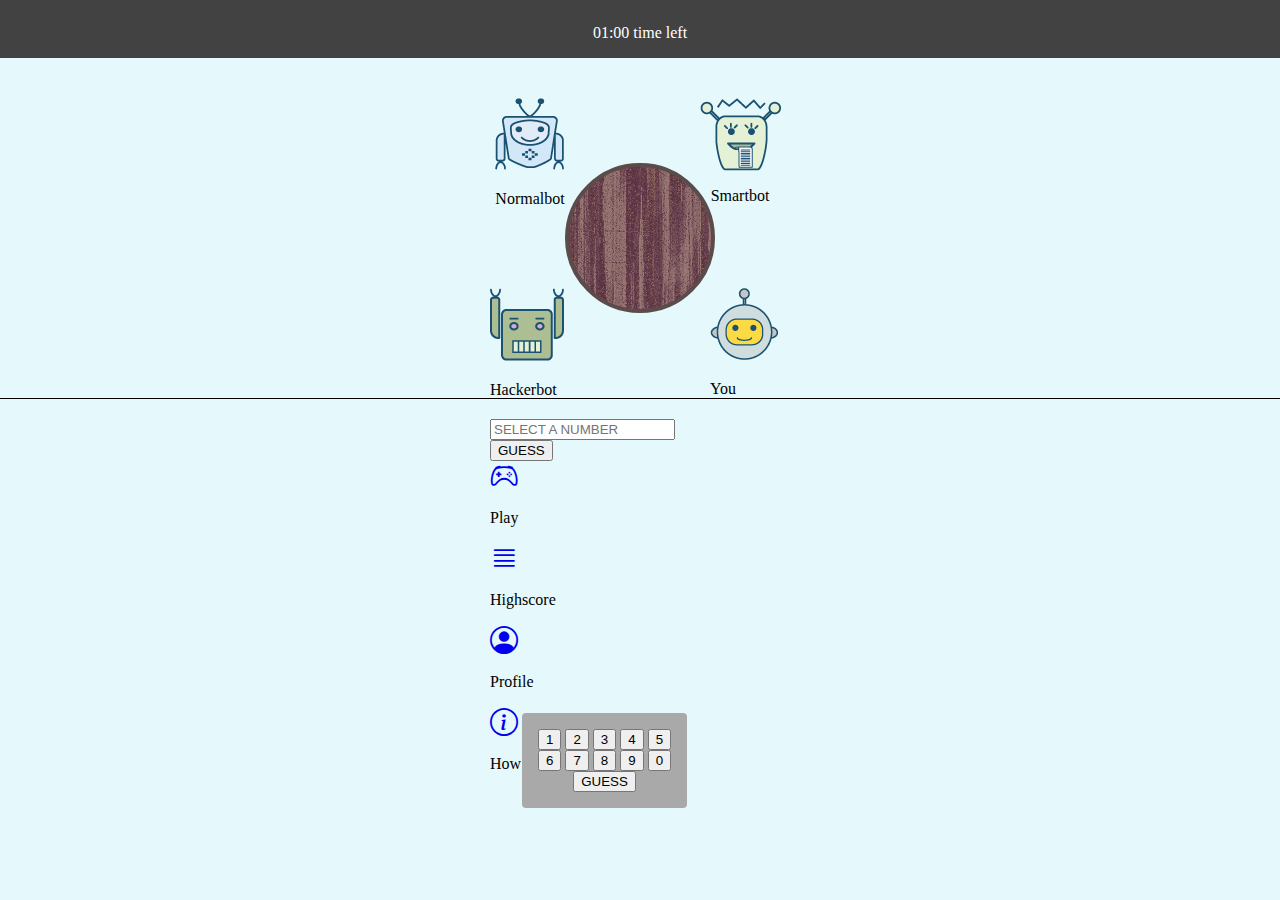
==== game.html @ 12f0a0da "Merge branch 'main' into Game-logic" ====
<!DOCTYPE html>
<html lang="en">

<head>
    <meta charset="UTF-8">
    <meta http-equiv="X-UA-Compatible" content="IE=edge">
    <meta name="viewport" content="width=device-width, initial-scale=1.0">
    <link href="https://cdn.jsdelivr.net/npm/bootstrap@5.0.0-beta1/dist/css/bootstrap.min.css" rel="stylesheet" integrity="sha384-giJF6kkoqNQ00vy+HMDP7azOuL0xtbfIcaT9wjKHr8RbDVddVHyTfAAsrekwKmP1" crossorigin="anonymous">    
    <script src="https://cdn.jsdelivr.net/npm/bootstrap@5.0.0-beta2/dist/js/bootstrap.bundle.min.js" integrity="sha384-b5kHyXgcpbZJO/tY9Ul7kGkf1S0CWuKcCD38l8YkeH8z8QjE0GmW1gYU5S9FOnJ0" crossorigin="anonymous"></script>
    <link rel="stylesheet" href="https://cdn.jsdelivr.net/npm/bootstrap-icons@1.3.0/font/bootstrap-icons.css">

    <link rel="stylesheet" href="game.css">
    <script src="logic.js"></script>
    <title>Startpage</title>
</head>

    <header>
        <div id="timerDiv">
            01:00 time left
        </div>
    </header>

    <main>
        <div class="opponentDiv">
            <div class="roundDiv"></div>
            <div class="opponentOne">
                <div id="oppPic">
                    <img src="assets/normalbot.png">
                    <p>Normalbot</p>
                </div>
            </div>

            <div class="opponentTwo">
                <div class="oppPic">
                    <img src="assets/smartbot.png">
                    <p>Smartbot</p>
                </div>
            </div>

            <div class="opponentDivTwo">

                <div class="opponentThree">
                    <div id="oppPic">
                        <img src="assets/hackerbot.png">
                        <p>Hackerbot</p>
                    </div>
                </div>

                <div class="opponentFour">
                    <div id="oppPic">
                        <img src="assets/you.png">
                        <p>You</p>
                    </div>
                </div>
            </div>
        </div>


    </main>
    <div id="buttonDiv">
        <div class="input-group mb-3">
            <input id="getNumber" type="text" class="form-control" placeholder="SELECT A NUMBER" aria-label="Recipient's username" aria-describedby="basic-addon2">
            <div class="input-group-append">
              <button class="btn btn-primary btn-lg" type="button" onclick="guess()">GUESS</button>

        
    
    <div class="keyboard d-flex flex-column">
            <div class="d-flex flex-row justify-content-center mb-3">
                <button class="btn btn-light border mx-1" type="button">1</button>
                <button class="btn btn-light border mx-1" type="button">2</button>
                <button class="btn btn-light border mx-1" type="button">3</button>
                <button class="btn btn-light border mx-1" type="button">4</button>
                <button class="btn btn-light border mx-1" type="button">5</button>
            </div>
            <div class="d-flex flex-row justify-content-center">
                <button class="btn btn-light border mx-1" type="button">6</button>
                <button class="btn btn-light border mx-1" type="button">7</button>
                <button class="btn btn-light border mx-1" type="button">8</button>
                <button class="btn btn-light border mx-1" type="button">9</button>
                <button class="btn btn-light border mx-1" type="button">0</button>
              
            </div>
            <div class="selectButton d-flex flex-column">
                <button class="btn btn-light border mx-1 mt-2" type="button">GUESS</button>
            </div>
     </div>
   
    </main>
    


    <footer class="d-flex flex-row fixed-bottom justify-content-around border-top bg-white mt-3">

        <div class="d-flex flex-column align-items-center">
            <a href="game.html" class="link-dark"><i class="bi bi-controller" title="Play" style="font-size: 1.75rem;"></i></a>
            <p class="text-center">Play</p>
        </div>

        <div class="d-flex flex-column align-items-center">
            <a href="highscore.html" class="link-dark"><i class="bi bi-justify" title="Highscore" style="font-size: 1.75rem;"></i></a>
            <p class="text-center">Highscore</p>
        </div>

        <div class="d-flex flex-column align-items-center">
            <a href="profile.html" class="link-dark"><i class="bi bi-person-circle" title="Profile" style="font-size: 1.75rem;"></i></a>
          <p class="text-center">Profile</p>
        </div>

        <div class="d-flex flex-column align-items-center">
            <a href="how-to.html" class="link-dark"><i class="bi bi-info-circle" title="How to" style="font-size: 1.75rem;"></i></a>
            <p class="text-center">How to</p>
        </div>

    </footer>

</body>

</html>
---- game.css ----
* {
    box-sizing: border-box;
}

body {
    margin: 0;
    background-color: #E5F8FB;
}

header { 
    background-color: #424242;
    display: flex;
    align-items: center;
    justify-content: center;
    color: white;
    padding-top: 0.5em;
}

h4 {
    font-size: 1.25em;
}

h5 {
    font-size: 1em;
}
  

#timerDiv {
    font-size: 1em;
    display: flex;
    justify-content: center;
    align-items: center;
    margin: 1em;
    color: white;
}
  

main {
    display: flex;
    justify-content: center;
    align-items: center;
    flex-wrap: wrap;
    border-bottom: black solid 1px;
    padding: 1.25em;
}

.opponentDiv {
    display: flex;
    justify-content: space-between;
    margin-top: 20px;
    flex-wrap: wrap;
    height: auto;
    width: 300px;
}

.opponentOne {
    display: flex;
    align-items: flex-start;
    flex-wrap: wrap;
    justify-content: center;
    /* background-color: violet; */
    width: 80px;
    height: 90px;
    z-index: 10;
}

.oppPic {
    display: flex;
    flex-wrap: wrap;
    flex-direction: row;
    align-items: center;
    justify-content: center;
    width: 60px;
    height: 60px;
    z-index: 20;
    image-rendering: optimizeQuality;
}

.opponentTwo {
    /* background-color: red; */
    width: 80px;
    height: 90px;
    z-index: 10;
}

.opponentDivTwo {
    display: flex;
    justify-content: space-between;
    margin-top: 100px;
    width: 300px;
    z-index: 10;
}

.opponentThree {
    /* background-color: green; */
    width: 80px;
    height: 90px;
    z-index: 10;
}

.opponentFour {
    /* background-color: pink; */
    width: 80px;
    height: 90px;
}

#buttonDiv {
    display: flex;
    justify-content: center;
    align-items: center;
    flex-direction: column;
    margin-top: 10px;
}

.roundDiv {
    display: flex;
    border-radius: 50%;
    background-color: #380015;
    background-image: url("assets/wood-pattern.png");
    border: rgb(58, 32, 32) solid 4px;
    position: absolute;
    left: 0;
    right: 0;
    margin: auto;
    align-items: center;
    align-self: center;
    width: 150px;
    height: 150px;
    z-index: 0;
    opacity: 0.8;
}
.input-group {
    margin: 10px;
    max-width: 300px;
    min-width: 300px;
   height: 10px;
}


#grad1 {
    height: 200px;
    background-color: rgb(32, 25, 119); /* For browsers that do not support gradients */
    background-image: linear-gradient(to right, rgb(56, 41, 83) , rgb(86, 140, 202));
  }

.keyboard {
    width: auto;
    height: fit-content;
    display: flex;
    flex-direction: column;
    background-color: darkgray;
    margin: 2em;
    padding: 1em;
    border-radius: 0.25em;
    position: absolute;
    bottom: 60px;
    align-items: center;
    align-self: center;
    z-index: 100;
    /* visibility: hidden; */
}

.selectButton {
    display: flex;
    flex-direction: row;
}
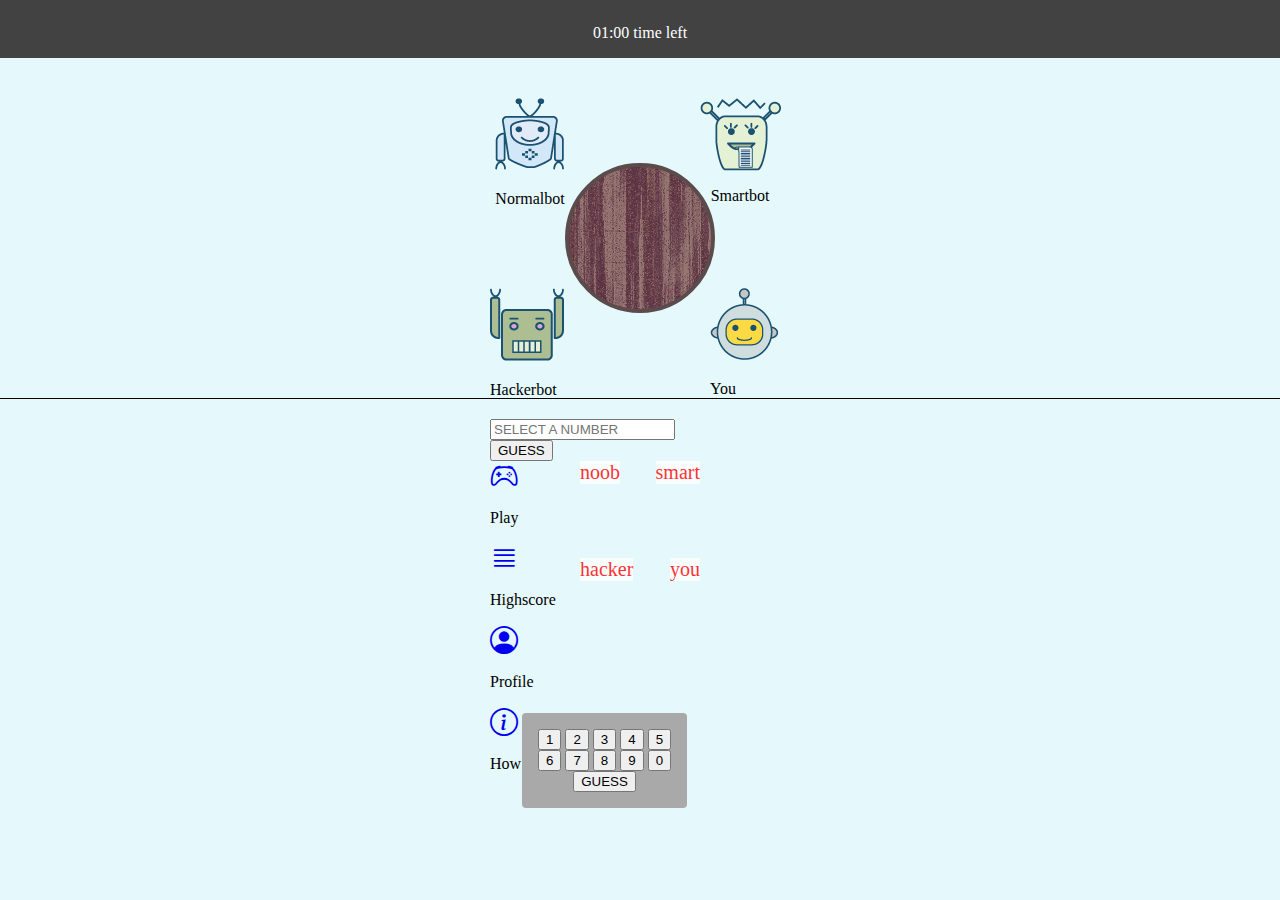
==== commit 94ac6434: "Merge pull request #10 from linnalessandra/QuizAndreas" ====
--- a/game.html
+++ b/game.html
@@ -85,7 +85,16 @@
                 <button class="btn btn-light border mx-1 mt-2" type="button">GUESS</button>
             </div>
      </div>
-   
+   <div class="guessingDiv">
+       <div class="guessingDivTop">
+            <div class="noobBotGuess">noob</div>
+            <div class="smartBotGuess">smart</div>
+        </div>
+        <div class="guessingDivBottom">
+            <div class="hackerBotGuess">hacker</div>
+            <div class="youGuess">you</div>
+        </div>
+   </div>
     </main>
     
 
--- a/game.css
+++ b/game.css
@@ -18,6 +18,26 @@
 
 h4 {
     font-size: 1.25em;
+}
+.noobBotGuess {
+    font-size: 1.25em;
+    color: red;
+    background-color: white;
+}
+.smartBotGuess {
+    font-size: 1.25em;
+    color: red;
+    background-color: white;
+}
+.hackerBotGuess {
+    font-size: 1.25em;
+    color: red;
+    background-color: white;
+}
+.youGuess {
+    font-size: 1.25em;
+    color: red;
+    background-color: white;
 }
 
 h5 {
@@ -129,11 +149,37 @@
     z-index: 0;
     opacity: 0.8;
 }
+.guessingDiv {
+    display: flex;
+    flex-direction: column;
+    position: absolute;
+    left: 0;
+    right: 0;
+    margin: auto;
+    width: 120px;
+    height: 120px;
+    z-index: 0;
+    opacity: 0.8;
+}
+.guessingDivTop {
+    display: flex;
+    width: 100%;
+    height: 50%;
+    justify-content: space-between;
+    align-items: flex-start;
+}
+.guessingDivBottom {
+    display: flex;
+    width: 100%;
+    height: 50%;
+    justify-content: space-between;
+    align-items: flex-end;
+}
 .input-group {
     margin: 10px;
     max-width: 300px;
     min-width: 300px;
-   height: 10px;
+    height: 10px;
 }
 
 
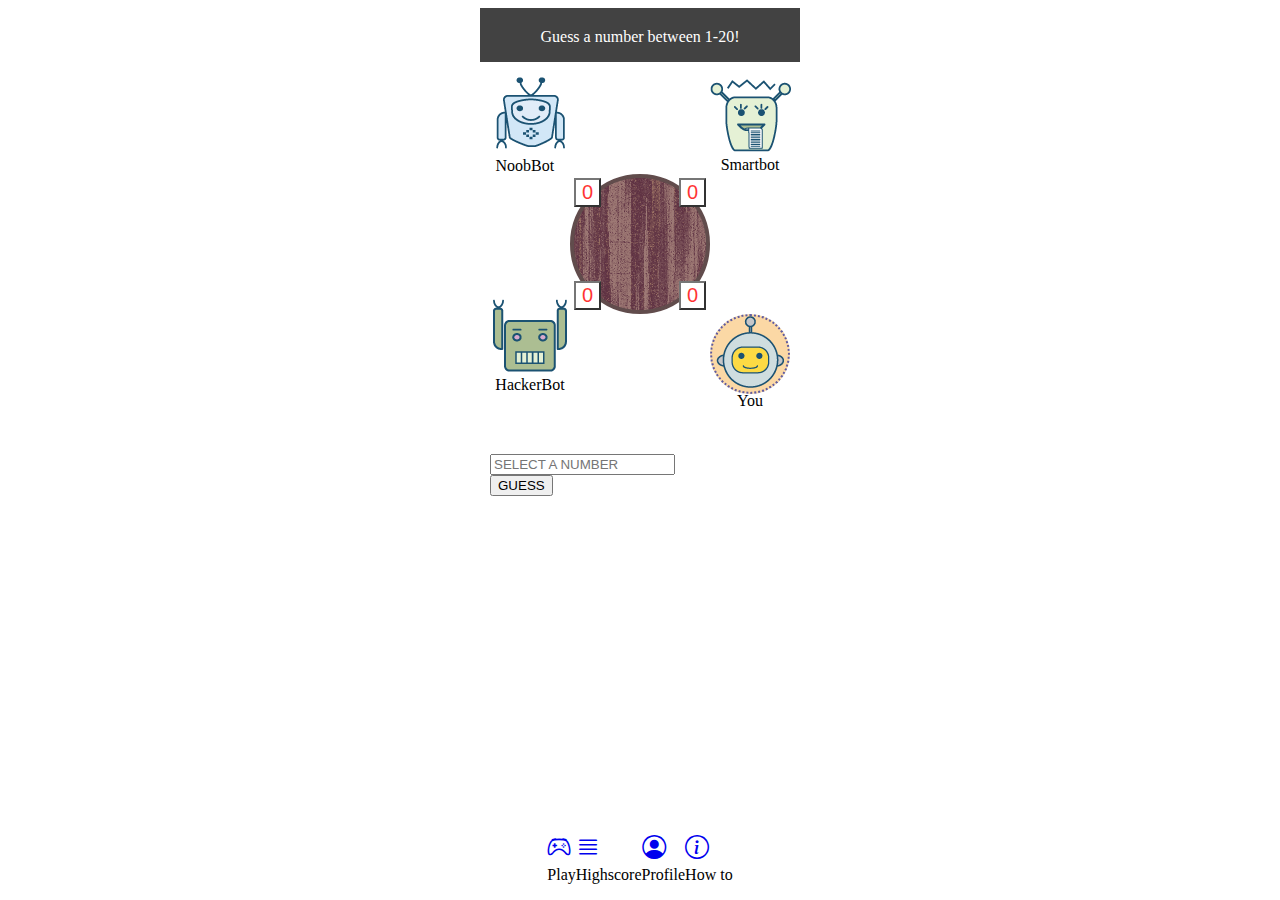
==== commit 2c4a5834: "CSS grid layout" ====
--- a/game.html
+++ b/game.html
@@ -11,61 +11,105 @@
 
     <link rel="stylesheet" href="game.css">
     <script src="logic.js"></script>
-    <title>Startpage</title>
+    <title>Game on!</title>
 </head>
 
-    <header>
-        <div id="timerDiv">
-            01:00 time left
-        </div>
-    </header>
+<body>
+    
+        <header>
+            <div id="timerDiv">
+                Guess a number between 1-20!
+            </div>
+            
+        </header>
 
     <main>
-        <div class="opponentDiv">
-            <div class="roundDiv"></div>
-            <div class="opponentOne">
+    
+
+        <div class="game-board">
+            <div id="boxNoob">
                 <div id="oppPic">
-                    <img src="assets/normalbot.png">
-                    <p>Normalbot</p>
+                <img src="assets/normalbot.png">
+                <p>NoobBot</p>
+                 </div>
+            </div>
+
+            <div class="box"><!-- empty --></div>
+                
+            <div id="boxSmart">
+                <div class="oppPic">
+                <img src="assets/smartbot.png">
+                <p>Smartbot</p>
                 </div>
             </div>
 
-            <div class="opponentTwo">
+            <div class="box"><!-- empty --></div>
+
+            <div class="box">
+                <div class="guessingDiv">
+                    <div class="guessingDivTop">
+                         <div>
+                            <button id="noob" type="button" class="noobBotGuess btn btn-dark position-relative">
+                                0
+                            </button>
+                         </div>
+                         <div>
+                            <button id="smartBotGuess" type="button" class="smartBotGuess btn btn-dark position-relative">
+                                0
+                            </button></div>
+                        </div>
+                     
+                     <div class="guessingDivBottom">
+                         <div>
+                            <button id="hackerBotGuess" type="button" class="hackerBotGuess btn btn-dark position-relative">
+                                0
+                            </button>
+                         </div>
+                         <div>
+                             <button id="you" type="button" class="youGuess btn btn-dark position-relative">
+                            0 
+                        </button>
+
+                        </div>
+                     </div>
+                </div>
+
+            </div>
+
+            <div class="box"><!-- empty --></div>
+
+            <div id="boxHacker">
                 <div class="oppPic">
-                    <img src="assets/smartbot.png">
-                    <p>Smartbot</p>
+                    <img src="assets/hackerbot.png">
+                    <p>HackerBot</p>
+                    </div>
+            </div>
+
+            <div class="box"><!-- empty --></div>
+
+            <div id="boxYou">
+                <div class="oppPic">
+                    <img src="assets/you.png">
+                    <p>You</p>
+                    </div>
+            </div>
+
+          </div>
+        
+
+          <div id="buttonDiv">
+            <div class="input-group mb-3">
+                <input id="getNumber" type="number" class="form-control" placeholder="SELECT A NUMBER" maxlength="2">
+                <div class="input-group-append">
+                    <button class="btn btn-primary btn-lg" type="button" onclick="guess()">GUESS</button>
                 </div>
             </div>
+        </div>        
+     
 
-            <div class="opponentDivTwo">
-
-                <div class="opponentThree">
-                    <div id="oppPic">
-                        <img src="assets/hackerbot.png">
-                        <p>Hackerbot</p>
-                    </div>
-                </div>
-
-                <div class="opponentFour">
-                    <div id="oppPic">
-                        <img src="assets/you.png">
-                        <p>You</p>
-                    </div>
-                </div>
-            </div>
-        </div>
-
-
-    </main>
-    <div id="buttonDiv">
-        <div class="input-group mb-3">
-            <input id="getNumber" type="text" class="form-control" placeholder="SELECT A NUMBER" aria-label="Recipient's username" aria-describedby="basic-addon2">
-            <div class="input-group-append">
-              <button class="btn btn-primary btn-lg" type="button" onclick="guess()">GUESS</button>
-
-        
-    
-    <div class="keyboard d-flex flex-column">
+            
+            
+        <div class="keyboard d-flex flex-column">
             <div class="d-flex flex-row justify-content-center mb-3">
                 <button class="btn btn-light border mx-1" type="button">1</button>
                 <button class="btn btn-light border mx-1" type="button">2</button>
@@ -79,50 +123,39 @@
                 <button class="btn btn-light border mx-1" type="button">8</button>
                 <button class="btn btn-light border mx-1" type="button">9</button>
                 <button class="btn btn-light border mx-1" type="button">0</button>
-              
+                
             </div>
             <div class="selectButton d-flex flex-column">
                 <button class="btn btn-light border mx-1 mt-2" type="button">GUESS</button>
             </div>
-     </div>
-   <div class="guessingDiv">
-       <div class="guessingDivTop">
-            <div class="noobBotGuess">noob</div>
-            <div class="smartBotGuess">smart</div>
         </div>
-        <div class="guessingDivBottom">
-            <div class="hackerBotGuess">hacker</div>
-            <div class="youGuess">you</div>
-        </div>
-   </div>
-    </main>
-    
+        
+        <footer class="justify-content-around border-top bg-white">
+            
+            <div class="d-flex flex-column align-items-center">
+                <a href="game.html" class="link-dark"><i class="bi bi-controller" title="Play" style="font-size: 1.5rem;"></i></a>
+                <p class="text-center">Play</p>
+            </div>
+            
+            <div class="d-flex flex-column align-items-center">
+                <a href="highscore.html" class="link-dark"><i class="bi bi-justify" title="Highscore" style="font-size: 1.5rem;"></i></a>
+                <p class="text-center">Highscore</p>
+            </div>
+            
+            <div class="d-flex flex-column align-items-center">
+                <a href="profile.html" class="link-dark"><i class="bi bi-person-circle" title="Profile" style="font-size: 1.5rem;"></i></a>
+                <p class="text-center">Profile</p>
+            </div>
+            
+            <div class="d-flex flex-column align-items-center">
+                <a href="how-to.html" class="link-dark"><i class="bi bi-info-circle" title="How to" style="font-size: 1.5rem;"></i></a>
+                <p class="text-center">How to</p>
+            </div>
+            
+        </footer>
 
+    </main> 
 
-    <footer class="d-flex flex-row fixed-bottom justify-content-around border-top bg-white mt-3">
-
-        <div class="d-flex flex-column align-items-center">
-            <a href="game.html" class="link-dark"><i class="bi bi-controller" title="Play" style="font-size: 1.75rem;"></i></a>
-            <p class="text-center">Play</p>
-        </div>
-
-        <div class="d-flex flex-column align-items-center">
-            <a href="highscore.html" class="link-dark"><i class="bi bi-justify" title="Highscore" style="font-size: 1.75rem;"></i></a>
-            <p class="text-center">Highscore</p>
-        </div>
-
-        <div class="d-flex flex-column align-items-center">
-            <a href="profile.html" class="link-dark"><i class="bi bi-person-circle" title="Profile" style="font-size: 1.75rem;"></i></a>
-          <p class="text-center">Profile</p>
-        </div>
-
-        <div class="d-flex flex-column align-items-center">
-            <a href="how-to.html" class="link-dark"><i class="bi bi-info-circle" title="How to" style="font-size: 1.75rem;"></i></a>
-            <p class="text-center">How to</p>
-        </div>
-
-    </footer>
-
-</body>
+    </body>
 
 </html>--- a/game.css
+++ b/game.css
@@ -3,8 +3,20 @@
 }
 
 body {
-    margin: 0;
-    background-color: #E5F8FB;
+    background-color: white;
+    display: flex;
+    justify-content: center;
+    align-items: center;
+    flex-direction: column;
+}
+
+main {
+    display: flex;
+    flex-direction: row;
+    justify-content: center;
+    align-items: center;
+    flex-wrap: wrap;
+    max-width: 320px;
 }
 
 header { 
@@ -13,37 +25,71 @@
     align-items: center;
     justify-content: center;
     color: white;
-    padding-top: 0.5em;
-}
-
+    width: 320px;
+    padding-top: 0.25em;
+}
+
+footer {
+    width: 320px;
+    display: flex;
+    align-items: center;
+    justify-content: center;
+    margin-top: 4em;
+    position: absolute;
+    bottom: 0px;
+}
+
+p {
+    color: black;
+    margin-top: 0.25em;
+}
 h4 {
     font-size: 1.25em;
-}
-.noobBotGuess {
-    font-size: 1.25em;
-    color: red;
-    background-color: white;
-}
-.smartBotGuess {
-    font-size: 1.25em;
-    color: red;
-    background-color: white;
-}
-.hackerBotGuess {
-    font-size: 1.25em;
-    color: red;
-    background-color: white;
-}
-.youGuess {
-    font-size: 1.25em;
-    color: red;
-    background-color: white;
 }
 
 h5 {
     font-size: 1em;
 }
-  
+
+/* Knappar */
+
+#buttonDiv {
+    display: flex;
+    justify-content: center;
+    align-items: center;
+    flex-direction: column;
+    margin-top: 10px;
+}
+
+.selectButton {
+    display: flex;
+    flex-direction: row;
+}
+
+/* Länkade Guess-funktioner i javascript */
+
+.noobBotGuess {
+    font-size: 1.25em;
+    color: red;
+    background-color: white;
+}
+.smartBotGuess {
+    font-size: 1.25em;
+    color: red;
+    background-color: white;
+}
+.hackerBotGuess {
+    font-size: 1.25em;
+    color: red;
+    background-color: white;
+}
+.youGuess {
+    font-size: 1.25em;
+    color: red;
+    background-color: white;
+}
+
+/* instruktioner */
 
 #timerDiv {
     font-size: 1em;
@@ -53,35 +99,46 @@
     margin: 1em;
     color: white;
 }
-  
-
-main {
-    display: flex;
-    justify-content: center;
-    align-items: center;
-    flex-wrap: wrap;
-    border-bottom: black solid 1px;
-    padding: 1.25em;
-}
-
-.opponentDiv {
-    display: flex;
-    justify-content: space-between;
-    margin-top: 20px;
-    flex-wrap: wrap;
-    height: auto;
-    width: 300px;
-}
-
-.opponentOne {
-    display: flex;
-    align-items: flex-start;
-    flex-wrap: wrap;
-    justify-content: center;
-    /* background-color: violet; */
-    width: 80px;
-    height: 90px;
-    z-index: 10;
+
+/* Layout motståndare och spel */
+
+.game-board {
+    display: grid;
+    grid-template-rows: 80px 140px 80px;
+    grid-template-columns: 80px 140px 80px;
+    padding-top: 2em;
+    padding-bottom: 2.5em;
+}
+
+.box {
+  display: flex;
+  align-items: center;
+  justify-content: center;
+  color: #AAA;
+}
+#boxNoob {
+  display: flex;
+  align-items: center;
+  justify-content: center;
+  color: #AAA;
+}
+#boxSmart {
+  display: flex;
+  align-items: center;
+  justify-content: center;
+  color: #AAA;
+}
+#boxHacker {
+  display: flex;
+  align-items: center;
+  justify-content: center;
+  color: #AAA;
+}
+#boxYou {
+  display: flex;
+  align-items: center;
+  justify-content: center;
+  color: #AAA;
 }
 
 .oppPic {
@@ -91,16 +148,38 @@
     align-items: center;
     justify-content: center;
     width: 60px;
-    height: 60px;
     z-index: 20;
     image-rendering: optimizeQuality;
 }
 
-.opponentTwo {
-    /* background-color: red; */
-    width: 80px;
-    height: 90px;
-    z-index: 10;
+/* Highlight toggle div */
+
+.opponentNoob {
+    display: flex;
+    align-items: flex-start;
+    flex-wrap: wrap;
+    justify-content: center;
+    background-color: rgb(126, 192, 212, 0.5);
+    border:rgb(97, 92, 158) dotted 2px;
+    border-radius: 50%;
+    width: 80px;
+    height: 80px;
+    z-index: 5;
+
+}
+
+.opponentSmart {
+    display: flex;
+    align-items: flex-start;
+    flex-wrap: wrap;
+    justify-content: center;
+    background-color: rgba(178, 226, 146, 0.5);
+    border:rgb(97, 92, 158) dotted 2px;
+    border-radius: 50%;
+    width: 80px;
+    height: 80px;
+    z-index: 5;
+    
 }
 
 .opponentDivTwo {
@@ -111,56 +190,54 @@
     z-index: 10;
 }
 
-.opponentThree {
-    /* background-color: green; */
-    width: 80px;
-    height: 90px;
-    z-index: 10;
-}
-
-.opponentFour {
-    /* background-color: pink; */
-    width: 80px;
-    height: 90px;
-}
-
-#buttonDiv {
-    display: flex;
-    justify-content: center;
-    align-items: center;
-    flex-direction: column;
-    margin-top: 10px;
-}
+.opponentHacker {
+    display: flex;
+    align-items: flex-start;
+    flex-wrap: wrap;
+    justify-content: center;
+    background-color: rgba(78, 117, 62, 0.5);
+    border:rgb(97, 92, 158) dotted 2px;
+    border-radius: 50%;
+    width: 80px;
+    height: 80px;
+    z-index: 5;
+}
+
+.opponentYou {
+    display: flex;
+    align-items: flex-start;
+    flex-wrap: wrap;
+    justify-content: center;
+    background-color: rgba(247, 178, 75, 0.5);
+    border:rgb(97, 92, 158) dotted 2px;
+    border-radius: 50%;
+    width: 80px;
+    height: 80px;
+    z-index: 5;
+}
+
+/* Bordet i mitten */
 
 .roundDiv {
-    display: flex;
+    width: 140px;
+    height: 140px;
+    z-index: 0;
+    opacity: 0.8;
+}
+
+.guessingDiv {
+    display: flex;
+    flex-direction: column;
     border-radius: 50%;
     background-color: #380015;
     background-image: url("assets/wood-pattern.png");
     border: rgb(58, 32, 32) solid 4px;
-    position: absolute;
-    left: 0;
-    right: 0;
-    margin: auto;
-    align-items: center;
-    align-self: center;
-    width: 150px;
-    height: 150px;
-    z-index: 0;
+    width: 140px;
+    height: 140px;
+    z-index: 5;
     opacity: 0.8;
 }
-.guessingDiv {
-    display: flex;
-    flex-direction: column;
-    position: absolute;
-    left: 0;
-    right: 0;
-    margin: auto;
-    width: 120px;
-    height: 120px;
-    z-index: 0;
-    opacity: 0.8;
-}
+
 .guessingDivTop {
     display: flex;
     width: 100%;
@@ -182,31 +259,23 @@
     height: 10px;
 }
 
-
-#grad1 {
-    height: 200px;
-    background-color: rgb(32, 25, 119); /* For browsers that do not support gradients */
-    background-image: linear-gradient(to right, rgb(56, 41, 83) , rgb(86, 140, 202));
-  }
+  /* Tangentbordet */
 
 .keyboard {
     width: auto;
     height: fit-content;
     display: flex;
     flex-direction: column;
+    align-items: center;
+    align-self: center;
     background-color: darkgray;
-    margin: 2em;
     padding: 1em;
     border-radius: 0.25em;
     position: absolute;
-    bottom: 60px;
-    align-items: center;
-    align-self: center;
+    bottom: 90px;
     z-index: 100;
-    /* visibility: hidden; */
-}
-
-.selectButton {
-    display: flex;
-    flex-direction: row;
-}+    visibility: hidden;
+}
+
+
+
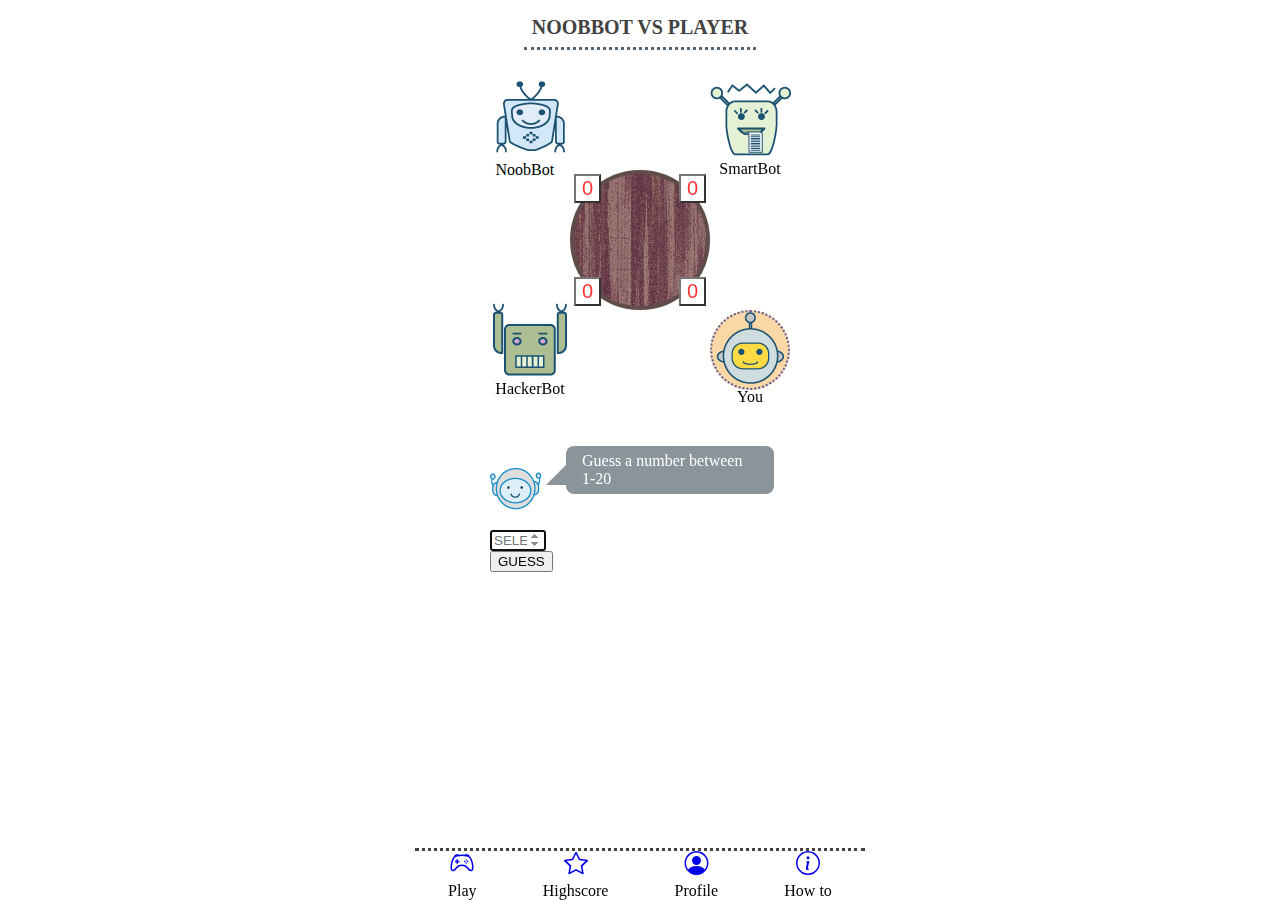
==== commit 52e517fc: "Enhetlig design" ====
--- a/game.html
+++ b/game.html
@@ -10,21 +10,18 @@
     <link rel="stylesheet" href="https://cdn.jsdelivr.net/npm/bootstrap-icons@1.3.0/font/bootstrap-icons.css">
 
     <link rel="stylesheet" href="game.css">
-    <script src="logic.js"></script>
+    <script defer src="logic.js"></script>
     <title>Game on!</title>
 </head>
 
 <body>
     
-        <header>
-            <div id="timerDiv">
-                Guess a number between 1-20!
-            </div>
-            
-        </header>
-
     <main>
     
+        <header>
+                <h4 id="versus">NOOBBOT VS PLAYER</h4>
+        </header>
+        
 
         <div class="game-board">
             <div id="boxNoob">
@@ -39,7 +36,7 @@
             <div id="boxSmart">
                 <div class="oppPic">
                 <img src="assets/smartbot.png">
-                <p>Smartbot</p>
+                <p>SmartBot</p>
                 </div>
             </div>
 
@@ -93,15 +90,21 @@
                     <p>You</p>
                     </div>
             </div>
-
           </div>
         
 
-          <div id="buttonDiv">
-            <div class="input-group mb-3">
-                <input id="getNumber" type="number" class="form-control" placeholder="SELECT A NUMBER" maxlength="2">
+          <div class="leaderBot"> 
+            <img class="leaderBotImg" src="assets/leaderBot.png">
+               <div id="timerDiv">
+                Guess a number between 1-20
+            </div>    
+        </div>
+
+        <div id="buttonDiv">
+            <div class="input-group">
+                <input id="getNumber" type="number" class="form-control" placeholder="SELECT A NUMBER" maxlength="2" min="1" max="20" autofocus>
                 <div class="input-group-append">
-                    <button class="btn btn-primary btn-lg" type="button" onclick="guess()">GUESS</button>
+                    <button class="btn btn-dark btn-lg" id="selectBtn" type="button">GUESS</button>
                 </div>
             </div>
         </div>        
@@ -109,7 +112,7 @@
 
             
             
-        <div class="keyboard d-flex flex-column">
+        <!-- <div class="keyboard d-flex flex-column">
             <div class="d-flex flex-row justify-content-center mb-3">
                 <button class="btn btn-light border mx-1" type="button">1</button>
                 <button class="btn btn-light border mx-1" type="button">2</button>
@@ -128,26 +131,49 @@
             <div class="selectButton d-flex flex-column">
                 <button class="btn btn-light border mx-1 mt-2" type="button">GUESS</button>
             </div>
+        </div> -->
+        
+
+        <!-- Modal -->
+
+    <div id="gameModal" class="modal" >
+
+    <!-- Modal content -->
+        <div class="modal-content">
+        <!-- <img src="assets/you.png" style="visibility:hidden"> --> 
+        <div id="winnerPic"></div>
+        <h4 id="winnerText"></h4>
+        <p>That's correct number</p>
+        <div>
+            <button onClick="window.location.reload()" type="submit" class="btn btn-dark btn" name="show">
+                Try again
+            </button>
+            <button onClick="window.location.href='opponent.html';" type="submit" class="btn btn-dark btn" style="margin-top: 0.5em;">
+                New opponent
+            </button>
         </div>
-        
-        <footer class="justify-content-around border-top bg-white">
+        </div>
+  </div>
+
+
+        <footer>
             
-            <div class="d-flex flex-column align-items-center">
-                <a href="game.html" class="link-dark"><i class="bi bi-controller" title="Play" style="font-size: 1.5rem;"></i></a>
+            <div class="menuItems">
+                <a href="opponent.html" class="link-dark"><i class="bi bi-controller" title="Play" style="font-size: 1.5rem;"></i></a>
                 <p class="text-center">Play</p>
             </div>
             
-            <div class="d-flex flex-column align-items-center">
-                <a href="highscore.html" class="link-dark"><i class="bi bi-justify" title="Highscore" style="font-size: 1.5rem;"></i></a>
+            <div class="menuItems">
+                <a href="highscore.html" class="link-dark"><i class="bi bi-star" title="Highscore" style="font-size: 1.5rem;"></i></a>
                 <p class="text-center">Highscore</p>
             </div>
             
-            <div class="d-flex flex-column align-items-center">
-                <a href="profile.html" class="link-dark"><i class="bi bi-person-circle" title="Profile" style="font-size: 1.5rem;"></i></a>
+            <div class="menuItems">
+                <a href="login.html" class="link-dark"><i class="bi bi-person-circle" title="Profile" style="font-size: 1.5rem;"></i></a>
                 <p class="text-center">Profile</p>
             </div>
             
-            <div class="d-flex flex-column align-items-center">
+            <div class="menuItems">
                 <a href="how-to.html" class="link-dark"><i class="bi bi-info-circle" title="How to" style="font-size: 1.5rem;"></i></a>
                 <p class="text-center">How to</p>
             </div>
--- a/game.css
+++ b/game.css
@@ -1,55 +1,153 @@
 * {
     box-sizing: border-box;
+    margin: 0;
 }
 
 body {
+    display: flex;
+    justify-content: center;
+    align-items: center;
+    flex-direction: column;
+    height: 100vh;
+    width: 100vw;
+}
+
+main {
+    display: flex;
+    align-items: center;
+    flex-wrap: wrap;
+    padding-top: 0.5em;
+    width: 100%;
+    height: 100%;
+    flex-direction: column;
+    outline: 3px dotted #526674;
     background-color: white;
-    display: flex;
-    justify-content: center;
-    align-items: center;
-    flex-direction: column;
-}
-
-main {
+}
+
+
+header { 
+    display: flex;
+    flex-direction: column;
+    align-items: center;
+    justify-content: center;
+    color: white;
+    max-width: 768px;
+    padding: 0.5em;
+    border-bottom: 3px dotted #526674;
+}
+
+footer {
+    width: 100%;
+    display: flex;
+    align-items: center;
+    justify-content: space-around;
+    max-width: 450px;
+    position: absolute;
+    top: auto;
+    bottom: 0;
+    border-top: #424242 dotted 3px;
+}
+.home {
+    display: flex;
+    align-items: flex-start;
+    justify-content: flex-start;
+    align-self: flex-start;
+    padding: 0;
+    margin-left: 0.5em;
+}
+.menuItems {
+    display: flex;
+    flex-direction: column;
+    align-items: center;
+    justify-content: center;
+}
+
+.indexContainer {
+    margin-top: 2em;
+    display: flex;
+    justify-content: space-evenly;
+    flex-direction: column;
+    padding-top: 1em;
+}
+
+.loginBtn {
+    margin-top: 1.5em;
     display: flex;
     flex-direction: row;
-    justify-content: center;
-    align-items: center;
-    flex-wrap: wrap;
-    max-width: 320px;
-}
-
-header { 
-    background-color: #424242;
-    display: flex;
-    align-items: center;
-    justify-content: center;
-    color: white;
-    width: 320px;
-    padding-top: 0.25em;
-}
-
-footer {
-    width: 320px;
-    display: flex;
-    align-items: center;
-    justify-content: center;
-    margin-top: 4em;
-    position: absolute;
-    bottom: 0px;
+    width: 300px;
+    align-content: flex-start;
 }
 
 p {
     color: black;
     margin-top: 0.25em;
 }
+
+b {
+    color: black;
+    margin-top: 1em;
+}
+
+h3 {
+    color: #424242;
+    font-size: 1.75em;
+    text-align: center;
+}
+
 h4 {
     font-size: 1.25em;
+    color: #424242;
 }
 
 h5 {
     font-size: 1em;
-}
+    color: #424242;
+}
+
+.welcomeImg {
+    margin-top: 1em;
+    image-rendering: optimizeQuality;
+}
+.ptag {
+    justify-content: center;
+    text-align: center;
+    font-size: 17px;
+    max-width: 220px;
+    margin-top: 0.75em;
+}
+
+/* The Modal (background) */
+.modal {
+    display: none;
+    position: fixed;
+    z-index: 100;
+    padding-top: 100px;
+    left: 0;
+    top: 0;
+    width: 100%;
+    height: 100%;
+    overflow: auto;
+    background-color: rgb(0,0,0); 
+    background-color: rgba(0,0,0,0.4); 
+  }
+  
+  /* Modal Content */
+  .modal-content {
+    display: flex;
+    flex-direction: column;
+    align-items: center;
+    justify-content: center;
+    width: 240px;
+    height: 300px;
+    background-color: #fefefe;
+    margin: auto;
+    padding: 20px;
+    border-bottom: 3px dotted #526674;
+  }
+  
+ #winnerPic {
+     margin-bottom: 0.5em;
+ }
 
 /* Knappar */
 
@@ -92,24 +190,53 @@
 /* instruktioner */
 
 #timerDiv {
+    background-color: #8b949b;
+    padding: 1em;
+    display: flex;
+    align-items: center;
+    justify-content: center;
+    border-radius: 0.5em;
+    position: relative;
     font-size: 1em;
-    display: flex;
-    justify-content: center;
-    align-items: center;
     margin: 1em;
     color: white;
 }
+#timerDiv:after {
+        content: '';
+        position: absolute;
+        left: 0;
+        top: 60%;
+        width: 0;
+        height: 0;
+        border: 20px solid transparent;
+        border-right-color: #8b949b;
+        border-left: 0;
+        border-bottom: 0;
+        margin-top: -10px;
+        margin-left: -20px;
+    }
+
+.leaderBot {
+    display: grid;
+    grid-template-rows: 80px;
+    grid-template-columns: 60px 240px;
+}
+
+.leaderBotImg {
+    display: flex;
+    align-self:flex-end;
+    image-rendering: optimizeQuality;
+}
 
 /* Layout motståndare och spel */
 
 .game-board {
     display: grid;
-    grid-template-rows: 80px 140px 80px;
-    grid-template-columns: 80px 140px 80px;
-    padding-top: 2em;
+    grid-template-rows: 80px auto 80px;
+    grid-template-columns: 80px auto 80px;
+    padding-top: 2.5em;
     padding-bottom: 2.5em;
 }
-
 .box {
   display: flex;
   align-items: center;
@@ -152,7 +279,43 @@
     image-rendering: optimizeQuality;
 }
 
+#oppText {
+    text-align: center;
+    font-size: 14px;
+    min-width: 280px;
+}
+
+/* HIDE RADIO */
+[type=radio] { 
+    position: absolute;
+    opacity: 0;
+    width: 0;
+    height: 0;
+  }
+  
+  /* IMAGE STYLES */
+  [type=radio] + img {
+    cursor: pointer;
+  }
+  
+  /* CHECKED STYLES */
+  [type=radio]:checked + img {
+    outline: 4px dotted #526674;
+    padding: 0.3em;
+    background: rgb(231, 243, 252);
+  }
+  
 /* Highlight toggle div */
+
+#opponentDiv {
+    display: flex;
+    align-items: center;
+    flex-direction: column;
+    margin-top: 1.75em;
+    width: 320px;
+    height: 420px;
+    flex-wrap: wrap;
+}
 
 .opponentNoob {
     display: flex;
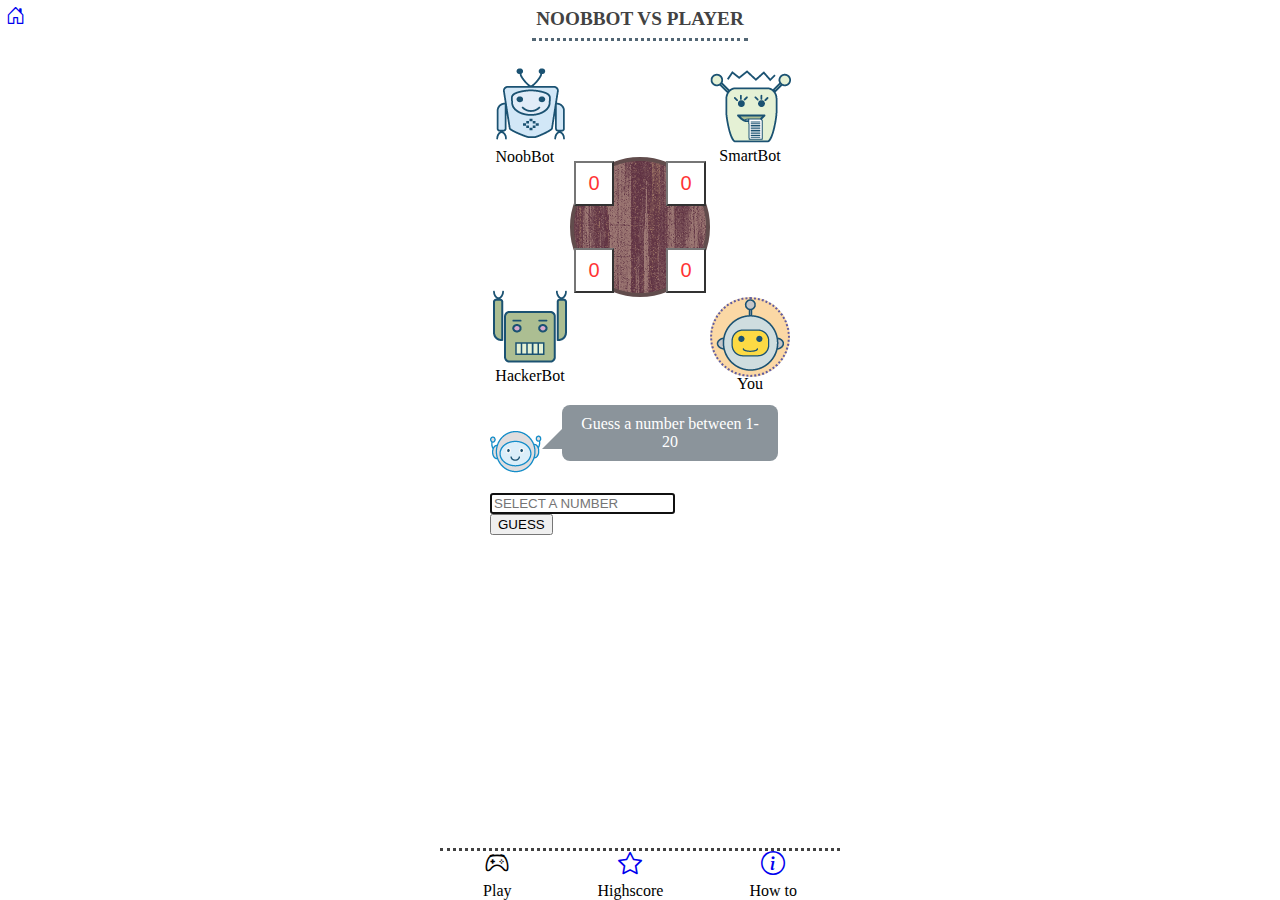
==== commit 7a2961f9: "Fixes" ====
--- a/game.html
+++ b/game.html
@@ -10,6 +10,7 @@
     <link rel="stylesheet" href="https://cdn.jsdelivr.net/npm/bootstrap-icons@1.3.0/font/bootstrap-icons.css">
 
     <link rel="stylesheet" href="game.css">
+    <script defer src="login.js"></script>
     <script defer src="logic.js"></script>
     <title>Game on!</title>
 </head>
@@ -17,10 +18,13 @@
 <body>
     
     <main>
-    
         <header>
                 <h4 id="versus">NOOBBOT VS PLAYER</h4>
         </header>
+        
+        <div class="home">
+            <a href="index.html" class="link-dark" id="home"><i class="bi bi-house-door" title="Home" style="font-size: 1.2rem;"></i></a>    
+        </div>
         
 
         <div class="game-board">
@@ -102,7 +106,7 @@
 
         <div id="buttonDiv">
             <div class="input-group">
-                <input id="getNumber" type="number" class="form-control" placeholder="SELECT A NUMBER" maxlength="2" min="1" max="20" autofocus>
+                <input id="getNumber" type="text" class="form-control" placeholder="SELECT A NUMBER" maxlength="2" min="1" max="20" autofocus>
                 <div class="input-group-append">
                     <button class="btn btn-dark btn-lg" id="selectBtn" type="button">GUESS</button>
                 </div>
@@ -110,28 +114,6 @@
         </div>        
      
 
-            
-            
-        <!-- <div class="keyboard d-flex flex-column">
-            <div class="d-flex flex-row justify-content-center mb-3">
-                <button class="btn btn-light border mx-1" type="button">1</button>
-                <button class="btn btn-light border mx-1" type="button">2</button>
-                <button class="btn btn-light border mx-1" type="button">3</button>
-                <button class="btn btn-light border mx-1" type="button">4</button>
-                <button class="btn btn-light border mx-1" type="button">5</button>
-            </div>
-            <div class="d-flex flex-row justify-content-center">
-                <button class="btn btn-light border mx-1" type="button">6</button>
-                <button class="btn btn-light border mx-1" type="button">7</button>
-                <button class="btn btn-light border mx-1" type="button">8</button>
-                <button class="btn btn-light border mx-1" type="button">9</button>
-                <button class="btn btn-light border mx-1" type="button">0</button>
-                
-            </div>
-            <div class="selectButton d-flex flex-column">
-                <button class="btn btn-light border mx-1 mt-2" type="button">GUESS</button>
-            </div>
-        </div> -->
         
 
         <!-- Modal -->
@@ -140,7 +122,6 @@
 
     <!-- Modal content -->
         <div class="modal-content">
-        <!-- <img src="assets/you.png" style="visibility:hidden"> --> 
         <div id="winnerPic"></div>
         <h4 id="winnerText"></h4>
         <p>That's correct number</p>
@@ -159,18 +140,13 @@
         <footer>
             
             <div class="menuItems">
-                <a href="opponent.html" class="link-dark"><i class="bi bi-controller" title="Play" style="font-size: 1.5rem;"></i></a>
+                <a onclick="checkUser()" class="link-dark"><i class="bi bi-controller" title="Play" style="font-size: 1.5rem;"></i></a>
                 <p class="text-center">Play</p>
             </div>
             
             <div class="menuItems">
                 <a href="highscore.html" class="link-dark"><i class="bi bi-star" title="Highscore" style="font-size: 1.5rem;"></i></a>
                 <p class="text-center">Highscore</p>
-            </div>
-            
-            <div class="menuItems">
-                <a href="login.html" class="link-dark"><i class="bi bi-person-circle" title="Profile" style="font-size: 1.5rem;"></i></a>
-                <p class="text-center">Profile</p>
             </div>
             
             <div class="menuItems">
--- a/game.css
+++ b/game.css
@@ -16,11 +16,11 @@
     display: flex;
     align-items: center;
     flex-wrap: wrap;
-    padding-top: 0.5em;
+    flex-direction: column;
+    padding-top: 0.25em;
     width: 100%;
     height: 100%;
     flex-direction: column;
-    outline: 3px dotted #526674;
     background-color: white;
 }
 
@@ -32,7 +32,7 @@
     justify-content: center;
     color: white;
     max-width: 768px;
-    padding: 0.5em;
+    padding: 0.25em;
     border-bottom: 3px dotted #526674;
 }
 
@@ -41,19 +41,29 @@
     display: flex;
     align-items: center;
     justify-content: space-around;
-    max-width: 450px;
+    max-width: 400px;
     position: absolute;
     top: auto;
     bottom: 0;
     border-top: #424242 dotted 3px;
 }
 .home {
-    display: flex;
-    align-items: flex-start;
-    justify-content: flex-start;
-    align-self: flex-start;
-    padding: 0;
-    margin-left: 0.5em;
+    position: absolute;
+    left: 0;
+    right: 0;
+    margin: auto;
+    padding: 2px;
+    margin: 4px;
+    margin-top: 0px;
+    z-index: 10;
+    visibility: visible;
+}
+.usernameDiv { 
+    display: flex;
+    flex-direction: column;
+    align-items: center;
+    justify-content: center;
+    margin-top: 3em;
 }
 .menuItems {
     display: flex;
@@ -63,11 +73,19 @@
 }
 
 .indexContainer {
-    margin-top: 2em;
+    margin-top: 0.5em;
     display: flex;
     justify-content: space-evenly;
     flex-direction: column;
-    padding-top: 1em;
+    padding-top: 0.5em;
+}
+
+#highscoreDiv {
+    display: flex;
+    flex-direction: column;
+    justify-content: center;
+    text-align: left;
+    margin-top: 2.5em;
 }
 
 .loginBtn {
@@ -95,8 +113,9 @@
 }
 
 h4 {
-    font-size: 1.25em;
+    font-size: 1.2em;
     color: #424242;
+    margin-bottom: 4px;
 }
 
 h5 {
@@ -104,6 +123,9 @@
     color: #424242;
 }
 
+hr {
+    margin: 0.5em;
+}
 .welcomeImg {
     margin-top: 1em;
     image-rendering: optimizeQuality;
@@ -151,6 +173,10 @@
 
 /* Knappar */
 
+button {
+    z-index: 20;
+}
+
 #buttonDiv {
     display: flex;
     justify-content: center;
@@ -167,21 +193,33 @@
 /* Länkade Guess-funktioner i javascript */
 
 .noobBotGuess {
+    padding: 0px;
+    height: 45px;
+    width: 40px;
     font-size: 1.25em;
     color: red;
     background-color: white;
 }
 .smartBotGuess {
+    padding: 0px;
+    height: 45px;
+    width: 40px;
     font-size: 1.25em;
     color: red;
     background-color: white;
 }
 .hackerBotGuess {
+    padding: 0px;
+    height: 45px;
+    width: 40px;
     font-size: 1.25em;
     color: red;
     background-color: white;
 }
 .youGuess {
+    padding: 0px;
+    height: 45px;
+    width: 40px;
     font-size: 1.25em;
     color: red;
     background-color: white;
@@ -189,17 +227,47 @@
 
 /* instruktioner */
 
+#timerDivUser {
+    background-color: #8b949b;
+    padding: 1em;
+    height: auto;
+    display: flex;
+    align-items: center;
+    justify-content: center;
+    border-radius: 0.5em;
+    position: relative;
+    font-size: 1em;
+    margin: 0.2em;
+    color: white;
+    text-align: center;
+}
+#timerDivUser:after {
+    content: '';
+    position: absolute;
+    left: 0;
+    top: 60%;
+    width: 0;
+    height: 0;
+    border: 20px solid transparent;
+    border-right-color: #8b949b;
+    border-left: 0;
+    border-bottom: 0;
+    margin-top: -10px;
+    margin-left: -20px;
+}
 #timerDiv {
     background-color: #8b949b;
     padding: 1em;
+    height: auto;
     display: flex;
     align-items: center;
     justify-content: center;
     border-radius: 0.5em;
     position: relative;
     font-size: 1em;
-    margin: 1em;
+    margin: 0.75em;
     color: white;
+    text-align: center;
 }
 #timerDiv:after {
         content: '';
@@ -234,8 +302,8 @@
     display: grid;
     grid-template-rows: 80px auto 80px;
     grid-template-columns: 80px auto 80px;
-    padding-top: 2.5em;
-    padding-bottom: 2.5em;
+    padding-top: 2.25em;
+    padding-bottom: 1em;
 }
 .box {
   display: flex;
@@ -313,7 +381,7 @@
     flex-direction: column;
     margin-top: 1.75em;
     width: 320px;
-    height: 420px;
+    /* height: 420px; */
     flex-wrap: wrap;
 }
 
@@ -440,5 +508,8 @@
     visibility: hidden;
 }
 
-
-
+@media only screen and (max-height: 660px) {
+    footer {
+      display: none;
+    }
+  }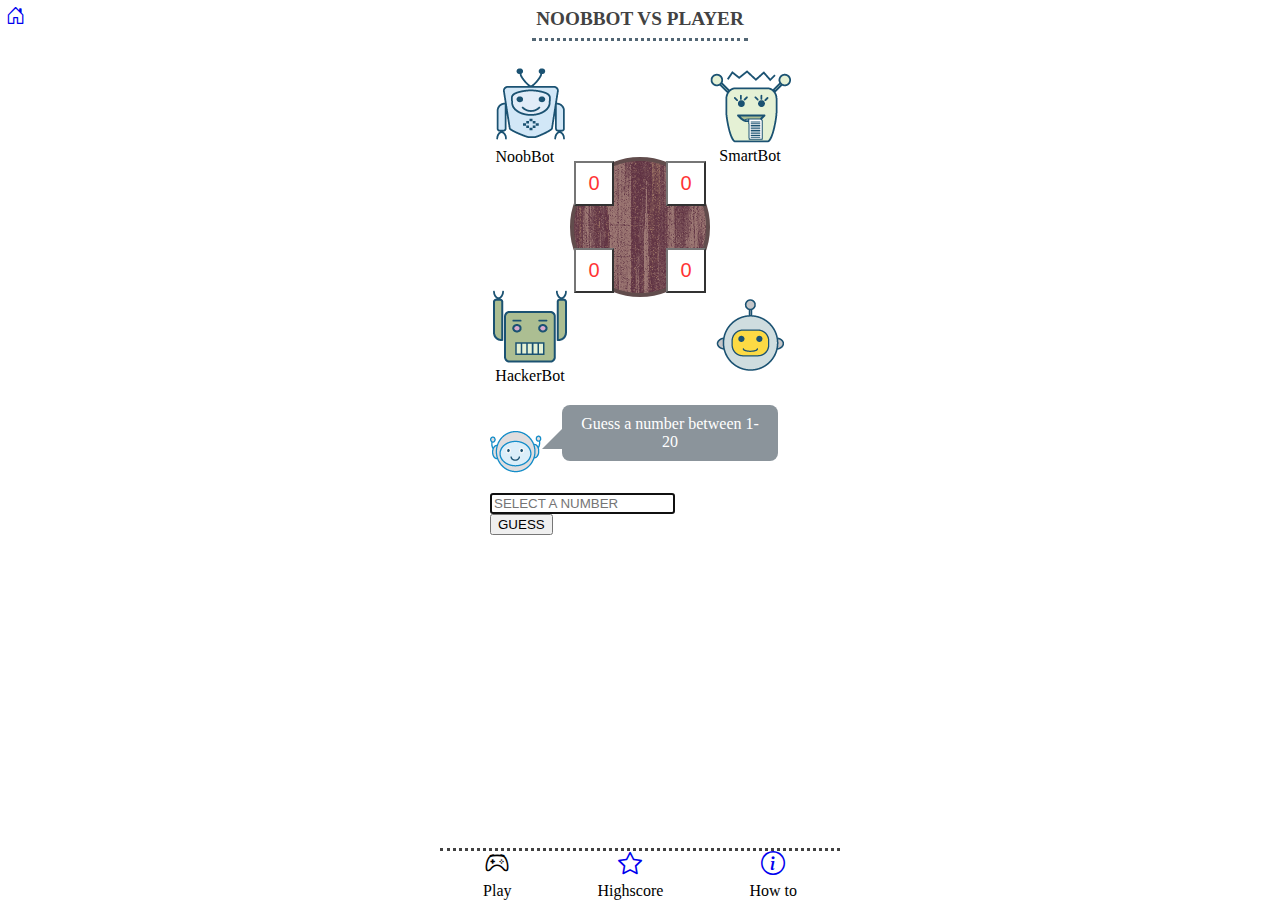
==== commit 9643b009: "Added highscore on modal" ====
--- a/game.html
+++ b/game.html
@@ -91,7 +91,7 @@
             <div id="boxYou">
                 <div class="oppPic">
                     <img src="assets/you.png">
-                    <p>You</p>
+                    <p id="playerName"></p>
                     </div>
             </div>
           </div>
@@ -132,6 +132,9 @@
             <button onClick="window.location.href='opponent.html';" type="submit" class="btn btn-dark btn" style="margin-top: 0.5em;">
                 New opponent
             </button>
+            <button onClick="window.location.href='highscore.html';" type="submit" class="btn btn-dark btn" style="margin-top: 0.5em;">
+                Highscore
+            </button>
         </div>
         </div>
   </div>
